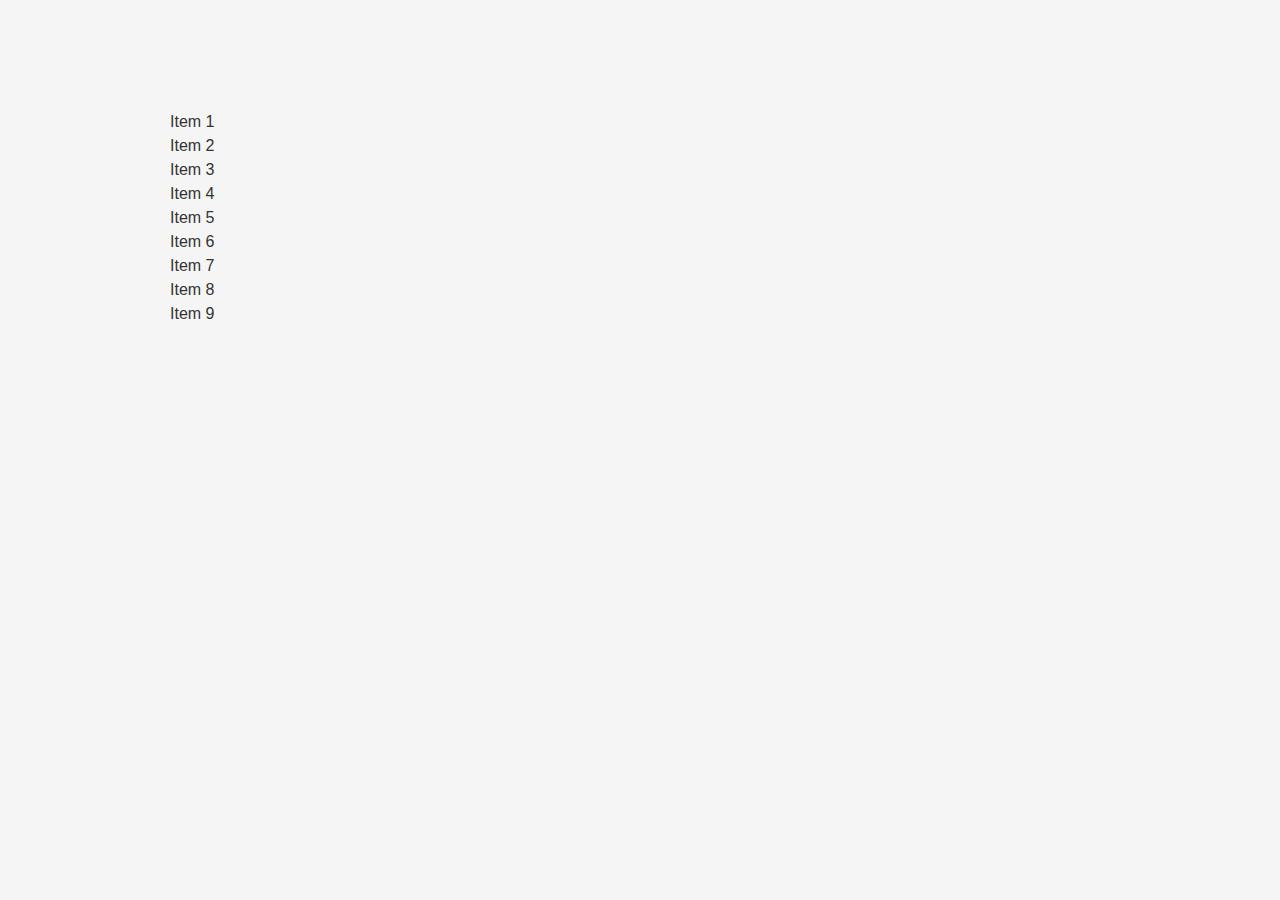
==== CSSGridCrashCourse2022/grid.html @ 982a4c9f "set up" ====
<!DOCTYPE html>
<html lang="en">
<head>
    <meta charset="UTF-8">
    <meta http-equiv="X-UA-Compatible" content="IE=edge">
    <meta name="viewport" content="width=device-width, initial-scale=1.0">
    <link rel="stylesheet" href="grid.css">
    <title>CSS Grid Crash Course</title>
</head>
<body>
    <div class="container">
        <div class="item">Item 1</div>
        <div class="item">Item 2</div>
        <div class="item">Item 3</div>
        <div class="item">Item 4</div>
        <div class="item">Item 5</div>
        <div class="item">Item 6</div>
        <div class="item">Item 7</div>
        <div class="item">Item 8</div>
        <div class="item">Item 9</div>
    </div>
</body>
</html>
---- CSSGridCrashCourse2022/grid.css ----
*{
    box-sizing: border-box;
    padding: 0;
    margin: 0;
}

body{
    font-family: 'Open Sans' ,sans-serif;
    font-size: 16px;
    line-height: 1.5;
    color: #333;
    background: #f5f5f5;
}

.container{
    max-width: 960px;
    margin: 100px auto;
    padding: 10px;
}
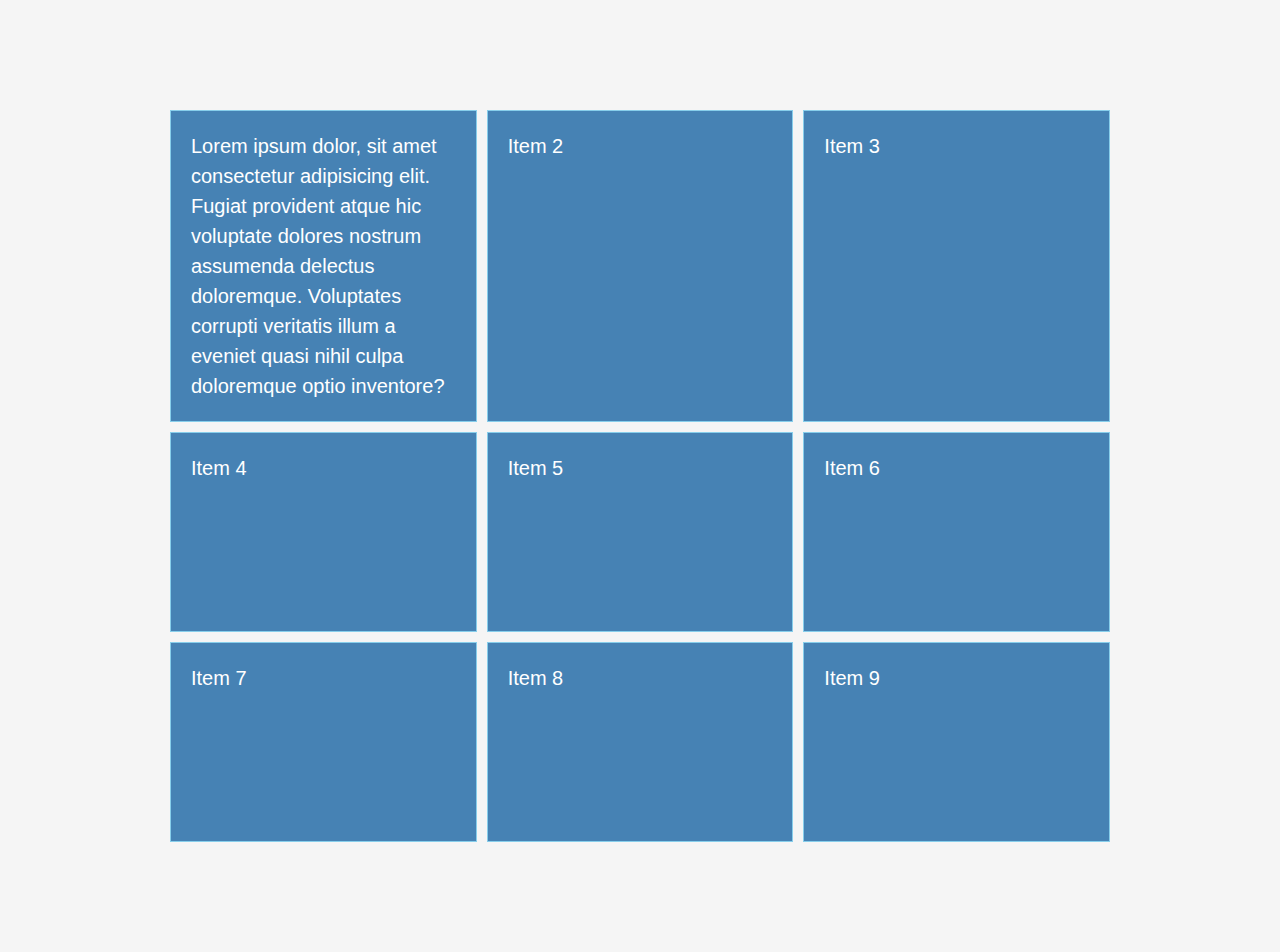
==== commit 60692d93: "introduce height" ====
--- a/CSSGridCrashCourse2022/grid.html
+++ b/CSSGridCrashCourse2022/grid.html
@@ -9,7 +9,7 @@
 </head>
 <body>
     <div class="container">
-        <div class="item">Item 1</div>
+        <div class="item">Lorem ipsum dolor, sit amet consectetur adipisicing elit. Fugiat provident atque hic voluptate dolores nostrum assumenda delectus doloremque. Voluptates corrupti veritatis illum a eveniet quasi nihil culpa doloremque optio inventore?</div>
         <div class="item">Item 2</div>
         <div class="item">Item 3</div>
         <div class="item">Item 4</div>
--- a/CSSGridCrashCourse2022/grid.css
+++ b/CSSGridCrashCourse2022/grid.css
@@ -16,4 +16,21 @@
     max-width: 960px;
     margin: 100px auto;
     padding: 10px;
+    display: grid;
+    /* grid-template-columns: 100px 200px 300px; */
+    grid-template-columns: repeat(3, 1fr);
+    /* column-gap: 10px; */
+    /* row-gap: 10px; */
+    gap: 10px;
+
+    /* grid-auto-rows: 200px; */
+    grid-auto-rows: minmax(200px, auto);
+}
+
+.item{
+    background: steelblue;
+    color: #fff;
+    font-size: 20px;
+    padding: 20px;
+    border: skyblue 1px solid;
 }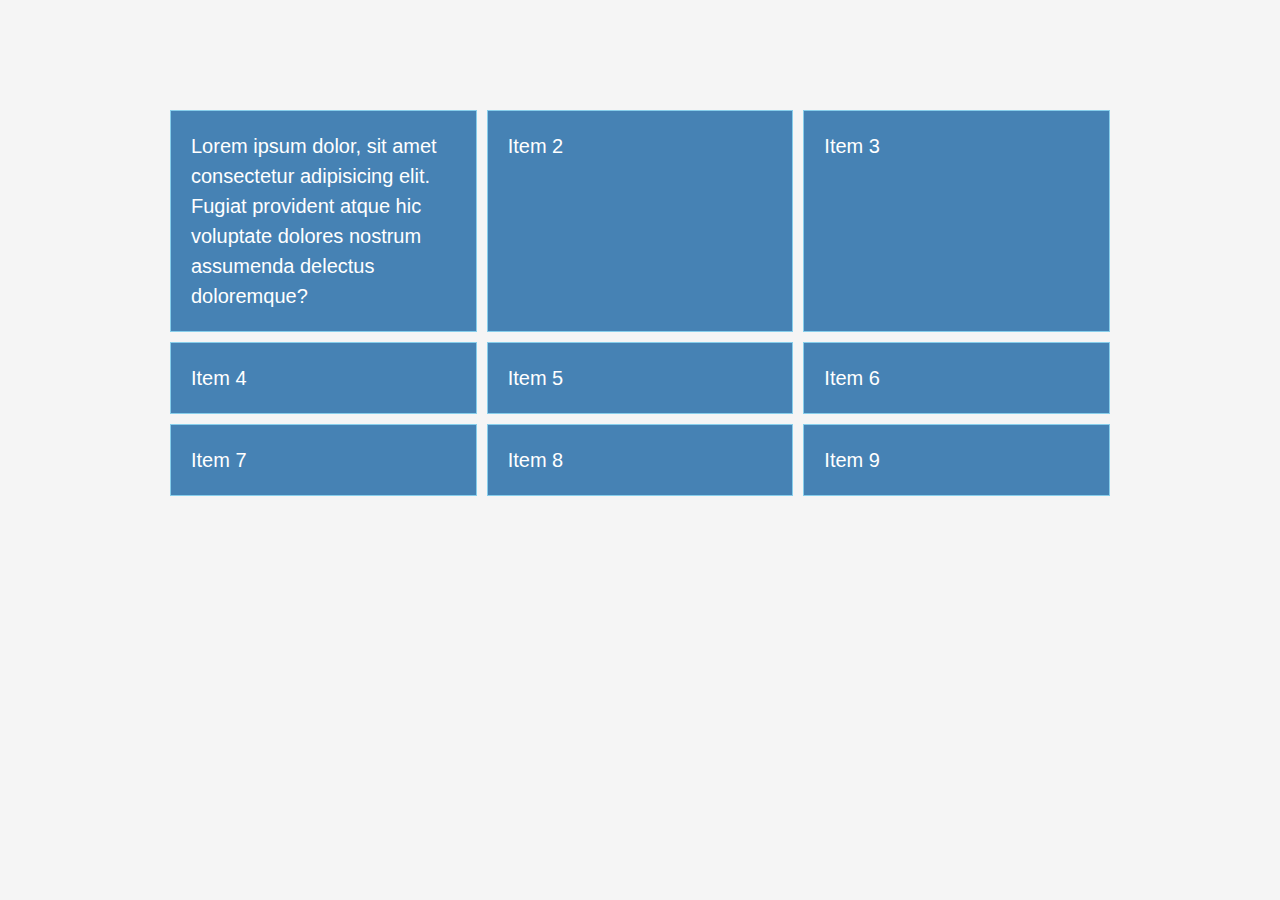
==== commit 8143ca3a: "template rows" ====
--- a/CSSGridCrashCourse2022/grid.html
+++ b/CSSGridCrashCourse2022/grid.html
@@ -9,7 +9,7 @@
 </head>
 <body>
     <div class="container">
-        <div class="item">Lorem ipsum dolor, sit amet consectetur adipisicing elit. Fugiat provident atque hic voluptate dolores nostrum assumenda delectus doloremque. Voluptates corrupti veritatis illum a eveniet quasi nihil culpa doloremque optio inventore?</div>
+        <div class="item">Lorem ipsum dolor, sit amet consectetur adipisicing elit. Fugiat provident atque hic voluptate dolores nostrum assumenda delectus doloremque?</div>
         <div class="item">Item 2</div>
         <div class="item">Item 3</div>
         <div class="item">Item 4</div>
--- a/CSSGridCrashCourse2022/grid.css
+++ b/CSSGridCrashCourse2022/grid.css
@@ -17,14 +17,22 @@
     margin: 100px auto;
     padding: 10px;
     display: grid;
+
+    gap: 10px; 
+
     /* grid-template-columns: 100px 200px 300px; */
     grid-template-columns: repeat(3, 1fr);
     /* column-gap: 10px; */
-    /* row-gap: 10px; */
-    gap: 10px;
 
     /* grid-auto-rows: 200px; */
-    grid-auto-rows: minmax(200px, auto);
+    /* grid-auto-rows: minmax(200px, auto); */
+    /* row-gap: 10px; */
+
+    /* grid-template-rows: 200px 100px 200px; */
+    /* grid-template-rows:repeat(3, 1fr); */
+    /* row-gap: 10px; */
+
+
 }
 
 .item{
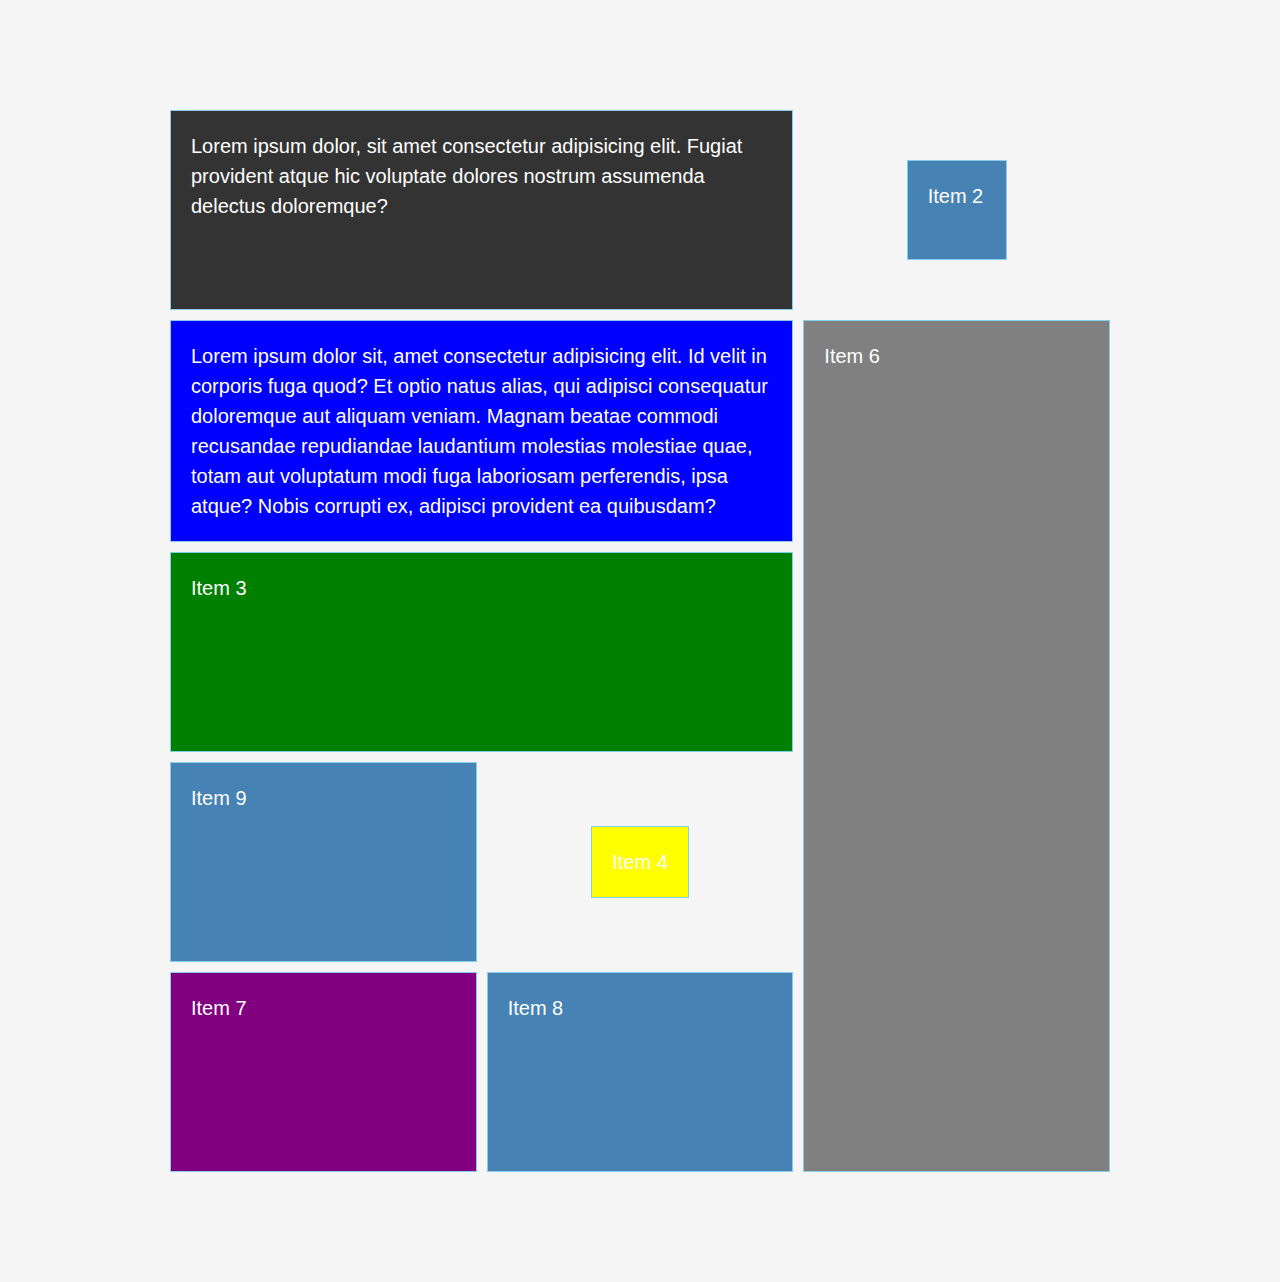
==== commit a2b04fdc: "playing with grid config" ====
--- a/CSSGridCrashCourse2022/grid.html
+++ b/CSSGridCrashCourse2022/grid.html
@@ -13,7 +13,7 @@
         <div class="item">Item 2</div>
         <div class="item">Item 3</div>
         <div class="item">Item 4</div>
-        <div class="item">Item 5</div>
+        <div class="item">Lorem ipsum dolor sit, amet consectetur adipisicing elit. Id velit in corporis fuga quod? Et optio natus alias, qui adipisci consequatur doloremque aut aliquam veniam. Magnam beatae commodi recusandae repudiandae laudantium molestias molestiae quae, totam aut voluptatum modi fuga laboriosam perferendis, ipsa atque? Nobis corrupti ex, adipisci provident ea quibusdam?</div>
         <div class="item">Item 6</div>
         <div class="item">Item 7</div>
         <div class="item">Item 8</div>
--- a/CSSGridCrashCourse2022/grid.css
+++ b/CSSGridCrashCourse2022/grid.css
@@ -24,15 +24,16 @@
     grid-template-columns: repeat(3, 1fr);
     /* column-gap: 10px; */
 
-    /* grid-auto-rows: 200px; */
-    /* grid-auto-rows: minmax(200px, auto); */
-    /* row-gap: 10px; */
-
     /* grid-template-rows: 200px 100px 200px; */
     /* grid-template-rows:repeat(3, 1fr); */
     /* row-gap: 10px; */
 
+    /* grid-auto-rows: 200px; */
+    grid-auto-rows: minmax(200px, auto);
+    /* row-gap: 10px; */
 
+    /* align-items: end;
+    justify-content: end; */
 }
 
 .item{
@@ -41,4 +42,51 @@
     font-size: 20px;
     padding: 20px;
     border: skyblue 1px solid;
+}
+
+.item:nth-of-type(1){
+    background-color: #333;
+    grid-column-start: 1;
+    grid-column-end: 3;
+}
+
+.item:nth-of-type(2){
+    height: 100px;
+    width: 100px;
+    align-self: center;
+    justify-self: center;
+}
+
+.item:nth-of-type(3){
+    background-color: green;
+    grid-column:1/3;
+}
+
+.item:nth-of-type(4){
+    background-color: yellow;
+    align-self: center;
+    justify-self: center;    
+    grid-column: 2/3;
+}
+
+.item:nth-of-type(5){
+    background-color: blue;
+    grid-column:1 / span 2;
+    grid-row: 2/3;
+}
+
+.item:nth-of-type(6){
+    background-color: gray;
+    grid-column-start: 3;
+    grid-column-end: 4;
+    grid-row: 2/6;
+}
+
+.item:nth-of-type(7){
+    background-color: purple;
+    grid-column: 1/2;
+}
+
+.item:nth-of-type(9){
+    grid-row: 4/5;
 }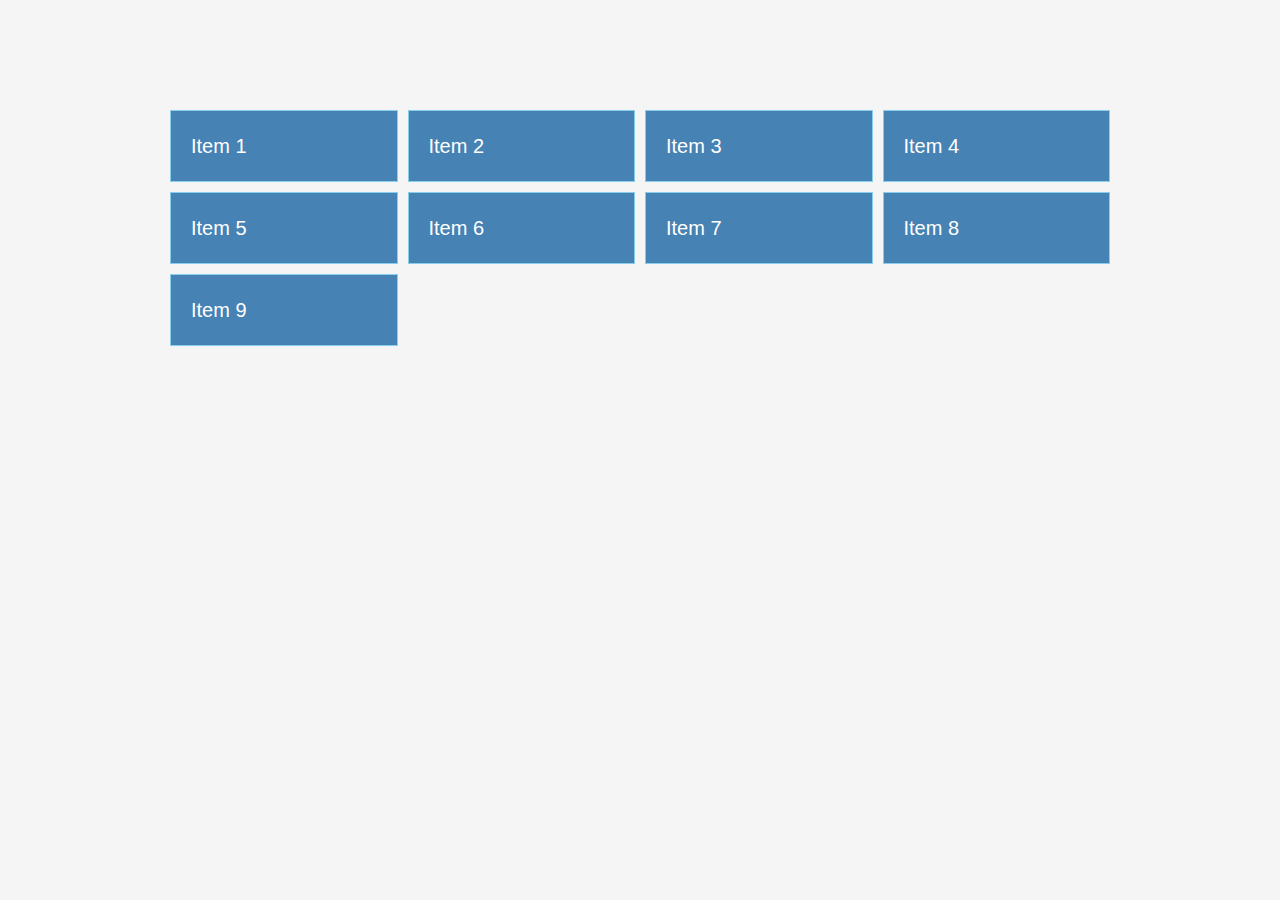
==== commit 712eb274: "media queries" ====
--- a/CSSGridCrashCourse2022/grid.html
+++ b/CSSGridCrashCourse2022/grid.html
@@ -9,11 +9,11 @@
 </head>
 <body>
     <div class="container">
-        <div class="item">Lorem ipsum dolor, sit amet consectetur adipisicing elit. Fugiat provident atque hic voluptate dolores nostrum assumenda delectus doloremque?</div>
+        <div class="item">Item 1</div>
         <div class="item">Item 2</div>
         <div class="item">Item 3</div>
         <div class="item">Item 4</div>
-        <div class="item">Lorem ipsum dolor sit, amet consectetur adipisicing elit. Id velit in corporis fuga quod? Et optio natus alias, qui adipisci consequatur doloremque aut aliquam veniam. Magnam beatae commodi recusandae repudiandae laudantium molestias molestiae quae, totam aut voluptatum modi fuga laboriosam perferendis, ipsa atque? Nobis corrupti ex, adipisci provident ea quibusdam?</div>
+        <div class="item">Item 5</div>
         <div class="item">Item 6</div>
         <div class="item">Item 7</div>
         <div class="item">Item 8</div>
--- a/CSSGridCrashCourse2022/grid.css
+++ b/CSSGridCrashCourse2022/grid.css
@@ -29,7 +29,7 @@
     /* row-gap: 10px; */
 
     /* grid-auto-rows: 200px; */
-    grid-auto-rows: minmax(200px, auto);
+    /* grid-auto-rows: minmax(200px, auto); */
     /* row-gap: 10px; */
 
     /* align-items: end;
@@ -44,49 +44,14 @@
     border: skyblue 1px solid;
 }
 
-.item:nth-of-type(1){
-    background-color: #333;
-    grid-column-start: 1;
-    grid-column-end: 3;
+@media (max-width : 500px){
+    .container{
+        grid-template-columns: 1fr;
+    }
 }
 
-.item:nth-of-type(2){
-    height: 100px;
-    width: 100px;
-    align-self: center;
-    justify-self: center;
-}
-
-.item:nth-of-type(3){
-    background-color: green;
-    grid-column:1/3;
-}
-
-.item:nth-of-type(4){
-    background-color: yellow;
-    align-self: center;
-    justify-self: center;    
-    grid-column: 2/3;
-}
-
-.item:nth-of-type(5){
-    background-color: blue;
-    grid-column:1 / span 2;
-    grid-row: 2/3;
-}
-
-.item:nth-of-type(6){
-    background-color: gray;
-    grid-column-start: 3;
-    grid-column-end: 4;
-    grid-row: 2/6;
-}
-
-.item:nth-of-type(7){
-    background-color: purple;
-    grid-column: 1/2;
-}
-
-.item:nth-of-type(9){
-    grid-row: 4/5;
+@media (min-width : 1200px){
+    .container{
+        grid-template-columns: 1fr 1fr 1fr 1fr;
+    }
 }